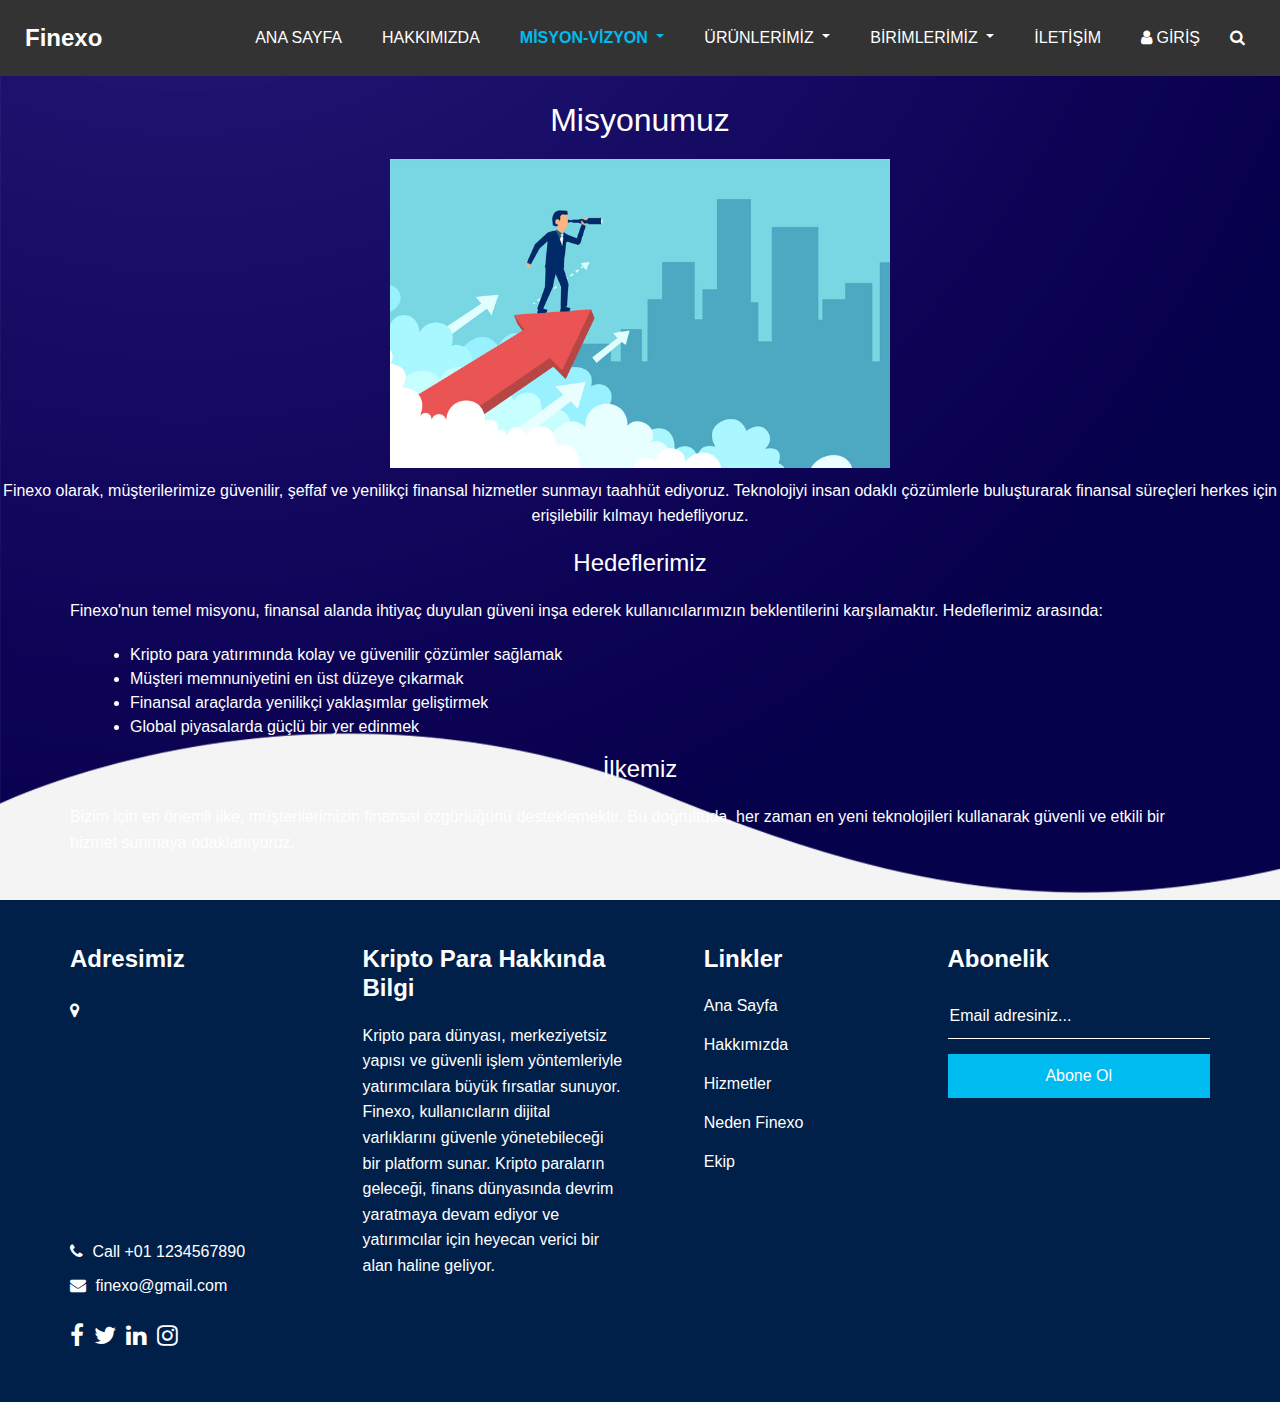
==== mission.html @ 2cceb0ca "Finexo" ====
<!DOCTYPE html>
<html lang="tr">

<head>
  <meta charset="UTF-8">
  <meta name="viewport" content="width=device-width, initial-scale=1.0">
  <title>Misyon - Finexo</title>
  <!-- bootstrap core css -->
  <link rel="stylesheet" type="text/css" href="css/bootstrap.css" />

  <!-- fonts style -->
  <link href="https://fonts.googleapis.com/css2?family=Roboto:wght@400;500;700;900&display=swap" rel="stylesheet">

  <!--owl slider stylesheet -->
  <link rel="stylesheet" type="text/css"
    href="https://cdnjs.cloudflare.com/ajax/libs/OwlCarousel2/2.3.4/assets/owl.carousel.min.css" />

  <!-- font awesome style -->
  <link href="css/font-awesome.min.css" rel="stylesheet" />

  <!-- Custom styles for this template -->
  <link href="css/style.css" rel="stylesheet" />
  <!-- responsive style -->
  <link href="css/responsive.css" rel="stylesheet" />

  <style>
    .mission-container {
      display: flex;
      /* Esnek kutu düzeni */
      justify-content: center;
      /* Yatayda ortala */
      align-items: center;
      /* Dikeyde ortala */
    }

    .mission {
      max-width: 100%;
      /* Görüntüyü taşmadan sığdır */
      height: auto;
      /* Oran koruma */
    }
  </style>
</head>

<body>
  <div class="hero_area">

    <div class="hero_bg_box">
      <div class="bg_img_box">
        <img src="images/hero-bg.png" alt="">
      </div>
    </div>

    <header class="header_section">
      <div class="container-fluid">


        <nav class="navbar navbar-expand-lg custom_nav-container ">
          <a class="navbar-brand" href="index.html">
            <span>
              Finexo
            </span>
          </a>

          <button class="navbar-toggler" type="button" data-toggle="collapse" data-target="#navbarSupportedContent"
            aria-controls="navbarSupportedContent" aria-expanded="false" aria-label="Toggle navigation">
            <span class=""> </span>
          </button>

          <div class="collapse navbar-collapse" id="navbarSupportedContent">
            <ul class="navbar-nav">
              <li class="nav-item">
                <a class="nav-link" href="index.html">Ana Sayfa <span class="sr-only">(current)</span></a>
              </li>
              <li class="nav-item">
                <a class="nav-link" href="about.html">Hakkımızda</a>
              </li>
              <li class="nav-item dropdown active">
                <a class="nav-link dropdown-toggle" href="#" id="navbarDropdownMisyonVizyon" role="button"
                  data-toggle="dropdown" aria-haspopup="true" aria-expanded="false">
                  Misyon-Vizyon
                </a>
                <div class="dropdown-menu" aria-labelledby="navbarDropdownMisyonVizyon">
                  <a class="dropdown-item" href="mission.html">Misyon</a>
                  <a class="dropdown-item" href="vision.html">Vizyon</a>
                </div>
              </li>
              <li class="nav-item dropdown">
                <a class="nav-link dropdown-toggle" href="#" id="navbarDropdownUrunler" role="button"
                  data-toggle="dropdown" aria-haspopup="true" aria-expanded="false">
                  Ürünlerimiz
                </a>
                <div class="dropdown-menu" aria-labelledby="navbarDropdownUrunler">
                  <a class="dropdown-item" href="product1.html">Kripto Para Yatırım Aracı</a>
                  <a class="dropdown-item" href="product2.html">Blockchain Teknolojisi Çözümleri</a>
                  <a class="dropdown-item" href="product3.html">Kripto Para Madenciliği Ekipmanları</a>
                </div>
              </li>
              <li class="nav-item dropdown">
                <a class="nav-link dropdown-toggle" href="#" id="navbarDropdownBirimler" role="button"
                  data-toggle="dropdown" aria-haspopup="true" aria-expanded="false">
                  Birimlerimiz
                </a>
                <div class="dropdown-menu" aria-labelledby="navbarDropdownBirimler">
                  <a class="dropdown-item" href="unit1.html">İnsan Kaynakları</a>
                  <a class="dropdown-item" href="unit2.html">Finans ve Muhasebe</a>
                  <a class="dropdown-item" href="unit3.html">Pazarlama ve Satış</a>
                </div>
              </li>
              <li class="nav-item">
                <a class="nav-link" href="contact.html">İletişim</a>
              </li>
              <li class="nav-item">
                <a class="nav-link" href="#"> <i class="fa fa-user" aria-hidden="true"></i> Giriş</a>
              </li>
              <form class="form-inline">
                <button class="btn my-2 my-sm-0 nav_search-btn" type="submit">
                  <i class="fa fa-search" aria-hidden="true"></i>
                </button>
              </form>
            </ul>
          </div>
        </nav>

      </div>
    </header>

    <main class="mission-page">
      <section class="hero-section">
        <div class="hero-content">
          <h1 style="text-align: center; color: white; margin-top: 25px;">Misyonumuz</h1>
          <div class="mission-container">
            <img src="/images/misyon.jpg" class="mission" width="500" />
          </div>
          <p style="color: white; text-align: center; margin-top: 10px;">Finexo olarak, müşterilerimize güvenilir,
            şeffaf ve yenilikçi
            finansal hizmetler
            sunmayı taahhüt ediyoruz.
            Teknolojiyi insan odaklı çözümlerle buluşturarak finansal süreçleri herkes için erişilebilir kılmayı
            hedefliyoruz.</p>
        </div>
      </section>

      <section class="details-section">
        <div class="container">
          <h2 style="color: white;">Hedeflerimiz</h2>
          <p style="color: white;">Finexo'nun temel misyonu, finansal alanda ihtiyaç duyulan güveni inşa ederek
            kullanıcılarımızın
            beklentilerini karşılamaktır. Hedeflerimiz arasında:</p>
          <ul>
            <li style="color: white;">Kripto para yatırımında kolay ve güvenilir çözümler sağlamak</li>
            <li style="color: white;">Müşteri memnuniyetini en üst düzeye çıkarmak</li>
            <li style="color: white;">Finansal araçlarda yenilikçi yaklaşımlar geliştirmek</li>
            <li style="color: white;">Global piyasalarda güçlü bir yer edinmek</li>
          </ul>

          <h2 style="color: white">İlkemiz</h2>
          <p style="color: white">Bizim için en önemli ilke, müşterilerimizin finansal özgürlüğünü desteklemektir. Bu
            doğrultuda, her zaman
            en
            yeni teknolojileri kullanarak güvenli ve etkili bir hizmet sunmaya odaklanıyoruz.</p>
        </div>
      </section>
    </main>
  </div>

  <!-- info section -->

  <section class="info_section layout_padding2">
    <div class="container">
      <div class="row">
        <div class="col-md-6 col-lg-3 info_col">
          <div class="info_contact">
            <h4>
              Adresimiz
            </h4>
            <div class="contact_link_box">
              <a href="">
                <i class="fa fa-map-marker" aria-hidden="true"></i>
                <span>
                  <iframe
                    src="https://www.google.com/maps/embed?pb=!1m18!1m12!1m3!1d3019.292558606426!2d29.9201908!3d40.82153720000001!2m3!1f0!2f0!3f0!3m2!1i1024!2i768!4f13.1!3m3!1m2!1s0x14cb4ef33844cccb%3A0x783e419b5d0539ef!2sKocaeli%20%C3%9Cniversitesi%20Teknoloji%20Fak%C3%BCltesi!5e0!3m2!1str!2str!4v1733572076713!5m2!1str!2str"
                    width="250" height="200" style="border:0;" allowfullscreen="" loading="lazy"
                    referrerpolicy="no-referrer-when-downgrade"></iframe>
                </span>
              </a>
              <a href="">
                <i class="fa fa-phone" aria-hidden="true"></i>
                <span>
                  Call +01 1234567890
                </span>
              </a>
              <a href="">
                <i class="fa fa-envelope" aria-hidden="true"></i>
                <span>
                  finexo@gmail.com
                </span>
              </a>
            </div>
          </div>
          <div class="info_social">
            <a href="">
              <i class="fa fa-facebook" aria-hidden="true"></i>
            </a>
            <a href="">
              <i class="fa fa-twitter" aria-hidden="true"></i>
            </a>
            <a href="">
              <i class="fa fa-linkedin" aria-hidden="true"></i>
            </a>
            <a href="">
              <i class="fa fa-instagram" aria-hidden="true"></i>
            </a>
          </div>
        </div>
        <div class="col-md-6 col-lg-3 info_col">
          <div class="info_detail">
            <h4>
              Kripto Para Hakkında Bilgi
            </h4>
            <p style="color: white">
              Kripto para dünyası, merkeziyetsiz yapısı ve güvenli işlem yöntemleriyle yatırımcılara büyük fırsatlar
              sunuyor. Finexo, kullanıcıların dijital varlıklarını güvenle yönetebileceği bir platform sunar. Kripto
              paraların geleceği, finans dünyasında devrim yaratmaya devam ediyor ve yatırımcılar için heyecan verici
              bir alan haline geliyor.
            </p>

          </div>
        </div>
        <div class="col-md-6 col-lg-2 mx-auto info_col">
          <div class="info_link_box">
            <h4>
              Linkler
            </h4>
            <div class="info_links">
              <a class="active" href="index.html">
                Ana Sayfa
              </a>
              <a class="" href="about.html">
                Hakkımızda
              </a>
              <a class="" href="service.html">
                Hizmetler
              </a>
              <a class="" href="why.html">
                Neden Finexo
              </a>
              <a class="" href="team.html">
                Ekip
              </a>
            </div>
          </div>
        </div>
        <div class="col-md-6 col-lg-3 info_col ">
          <h4>
            Abonelik
          </h4>
          <form action="#">
            <input type="text" placeholder="Email adresiniz..." />
            <button type="submit">
              Abone Ol
            </button>
          </form>
        </div>
      </div>
    </div>
  </section>

  <!-- jQuery (Bootstrap için gerekli) -->
  <script src="https://code.jquery.com/jquery-3.3.1.slim.min.js"></script>

  <!-- Popper.js (Bootstrap için gerekli) -->
  <script src="https://cdnjs.cloudflare.com/ajax/libs/popper.js/1.14.7/umd/popper.min.js"></script>

  <!-- Bootstrap JS -->
  <script src="https://stackpath.bootstrapcdn.com/bootstrap/4.3.1/js/bootstrap.min.js"></script>
</body>

</html>
---- css/style.css ----
@import url("https://fonts.googleapis.com/css2?family=Lato:wght@400;700&family=Open+Sans:wght@300;400;600;700&display=swap");
body {
  font-family: "Open Sans", sans-serif;
  color: #0c0c0c;
  background-color: #ffffff;
  overflow-x: hidden;
}

.layout_padding {
  padding: 90px 0;
}

.layout_padding2 {
  padding: 75px 0;
}

.layout_padding2-top {
  padding-top: 75px;
}

.layout_padding2-bottom {
  padding-bottom: 75px;
}

.layout_padding-top {
  padding-top: 90px;
}

.layout_padding-bottom {
  padding-bottom: 90px;
}

.heading_container {
  display: -webkit-box;
  display: -ms-flexbox;
  display: flex;
  -webkit-box-orient: vertical;
  -webkit-box-direction: normal;
      -ms-flex-direction: column;
          flex-direction: column;
  -webkit-box-align: start;
      -ms-flex-align: start;
          align-items: flex-start;
}

.heading_container h2 {
  position: relative;
  font-weight: bold;
  margin-bottom: 0;
}

.heading_container h2 span {
  color: #00bbf0;
}

.heading_container p {
  margin-top: 10px;
  margin-bottom: 0;
}

.heading_container.heading_center {
  -webkit-box-align: center;
      -ms-flex-align: center;
          align-items: center;
  text-align: center;
}

a,
a:hover,
a:focus {
  text-decoration: none;
}

a:hover,
a:focus {
  color: initial;
}

.btn,
.btn:focus {
  outline: none !important;
  -webkit-box-shadow: none;
          box-shadow: none;
}

/*header section*/
.hero_area {
  position: relative;
  min-height: 100vh;
  display: -webkit-box;
  display: -ms-flexbox;
  display: flex;
  -webkit-box-orient: vertical;
  -webkit-box-direction: normal;
      -ms-flex-direction: column;
          flex-direction: column;
}

.hero_area .hero_bg_box {
  position: absolute;
  top: 0;
  left: 0;
  width: 100%;
  height: 100%;
  display: -webkit-box;
  display: -ms-flexbox;
  display: flex;
  -webkit-box-pack: center;
      -ms-flex-pack: center;
          justify-content: center;
  -webkit-box-align: end;
      -ms-flex-align: end;
          align-items: flex-end;
  overflow: hidden;
  z-index: -1;
}

.hero_area .hero_bg_box .bg_img_box {
  min-width: 100%;
  min-height: 100%;
}

.hero_area .hero_bg_box img {
  min-width: 100%;
  min-height: 100%;
}

.sub_page .hero_area {
  min-height: auto;
  background: linear-gradient(130deg, #231a6f, #0f054c);
}

.sub_page .hero_area .hero_bg_box {
  display: none;
}

.header_section {
  padding: 15px 0;
}

.header_section .container-fluid {
  padding-right: 25px;
  padding-left: 25px;
}

.navbar-brand span {
  font-weight: bold;
  font-size: 24px;
  color: #ffffff;
}

.custom_nav-container {
  padding: 0;
}

.custom_nav-container .navbar-nav {
  margin-left: auto;
}

.custom_nav-container .navbar-nav .nav-item .nav-link {
  padding: 5px 20px;
  color: #ffffff;
  text-align: center;
  text-transform: uppercase;
  border-radius: 5px;
  -webkit-transition: all 0.3s;
  transition: all 0.3s;
}

.custom_nav-container .navbar-nav .nav-item:hover .nav-link, .custom_nav-container .navbar-nav .nav-item.active .nav-link {
  color: #00bbf0;
}

.custom_nav-container .navbar-nav .nav-item.active .nav-link {
  font-weight: 600;
}

.custom_nav-container .nav_search-btn {
  width: 35px;
  height: 35px;
  padding: 0;
  border: none;
  color: #ffffff;
}

.custom_nav-container .nav_search-btn:hover {
  color: #00bbf0;
}

.custom_nav-container .navbar-toggler {
  outline: none;
}

.custom_nav-container .navbar-toggler {
  padding: 0;
  width: 37px;
  height: 42px;
  -webkit-transition: all 0.3s;
  transition: all 0.3s;
}

.custom_nav-container .navbar-toggler span {
  display: block;
  width: 35px;
  height: 4px;
  background-color: #ffffff;
  margin: 7px 0;
  -webkit-transition: all 0.3s;
  transition: all 0.3s;
  position: relative;
  border-radius: 5px;
  transition: all 0.3s;
}

.custom_nav-container .navbar-toggler span::before, .custom_nav-container .navbar-toggler span::after {
  content: "";
  position: absolute;
  left: 0;
  height: 100%;
  width: 100%;
  background-color: #ffffff;
  top: -10px;
  border-radius: 5px;
  -webkit-transition: all 0.3s;
  transition: all 0.3s;
}

.custom_nav-container .navbar-toggler span::after {
  top: 10px;
}

.custom_nav-container .navbar-toggler[aria-expanded="true"] {
  -webkit-transform: rotate(360deg);
          transform: rotate(360deg);
}

.custom_nav-container .navbar-toggler[aria-expanded="true"] span {
  -webkit-transform: rotate(45deg);
          transform: rotate(45deg);
}

.custom_nav-container .navbar-toggler[aria-expanded="true"] span::before, .custom_nav-container .navbar-toggler[aria-expanded="true"] span::after {
  -webkit-transform: rotate(90deg);
          transform: rotate(90deg);
  top: 0;
}

/*end header section*/
/* slider section */
.slider_section {
  -webkit-box-flex: 1;
      -ms-flex: 1;
          flex: 1;
  display: -webkit-box;
  display: -ms-flexbox;
  display: flex;
  -webkit-box-align: center;
      -ms-flex-align: center;
          align-items: center;
  position: relative;
  padding: 45px 0 145px 0;
}

.slider_section .row {
  -webkit-box-align: center;
      -ms-flex-align: center;
          align-items: center;
}

.slider_section #customCarousel1 {
  width: 100%;
  position: unset;
}

.slider_section .detail-box {
  color: #00204a;
}

.slider_section .detail-box h1 {
  font-size: 3rem;
  font-weight: bold;
  text-transform: uppercase;
  margin-bottom: 15px;
  color: #ffffff;
}

.slider_section .detail-box p {
  color: #fefefe;
  font-size: 14px;
}

.slider_section .detail-box .btn-box {
  display: -webkit-box;
  display: -ms-flexbox;
  display: flex;
  margin: 0 -5px;
  margin-top: 25px;
}

.slider_section .detail-box .btn-box a {
  margin: 5px;
  text-align: center;
  width: 165px;
}

.slider_section .detail-box .btn-box .btn1 {
  display: inline-block;
  padding: 10px 15px;
  background-color: #00bbf0;
  color: #ffffff;
  border-radius: 0;
  -webkit-transition: all 0.3s;
  transition: all 0.3s;
  border: none;
}

.slider_section .detail-box .btn-box .btn1:hover {
  background-color: #007fa4;
}

.slider_section .detail-box .btn-box .btn2 {
  display: inline-block;
  padding: 10px 15px;
  background-color: #000000;
  color: #ffffff;
  border-radius: 0;
  -webkit-transition: all 0.3s;
  transition: all 0.3s;
  border: none;
}

.slider_section .detail-box .btn-box .btn2:hover {
  background-color: black;
}

.slider_section .img-box {
  margin: 45px 0;
}

.slider_section .img-box img {
  width: 100%;
  -webkit-animation: upDown 5s infinite;
          animation: upDown 5s infinite;
}

@-webkit-keyframes upDown {
  0% {
    -webkit-transform: translateY(-45px);
            transform: translateY(-45px);
  }
  50% {
    -webkit-transform: translateY(45px);
            transform: translateY(45px);
  }
  100% {
    -webkit-transform: translateY(-45px);
            transform: translateY(-45px);
  }
}

@keyframes upDown {
  0% {
    -webkit-transform: translateY(-45px);
            transform: translateY(-45px);
  }
  50% {
    -webkit-transform: translateY(45px);
            transform: translateY(45px);
  }
  100% {
    -webkit-transform: translateY(-45px);
            transform: translateY(-45px);
  }
}

.slider_section .carousel-indicators {
  position: unset;
  margin: 0;
  -webkit-box-pack: center;
      -ms-flex-pack: center;
          justify-content: center;
  -webkit-box-align: center;
      -ms-flex-align: center;
          align-items: center;
}

.slider_section .carousel-indicators li {
  background-color: #ffffff;
  width: 12px;
  height: 12px;
  border-radius: 100%;
  opacity: 1;
}

.slider_section .carousel-indicators li.active {
  width: 20px;
  height: 20px;
  background-color: #00bbf0;
}

.service_section {
  position: relative;
}

.service_section .box {
  display: -webkit-box;
  display: -ms-flexbox;
  display: flex;
  -webkit-box-orient: vertical;
  -webkit-box-direction: normal;
      -ms-flex-direction: column;
          flex-direction: column;
  -webkit-box-align: center;
      -ms-flex-align: center;
          align-items: center;
  text-align: center;
  margin-top: 45px;
  background-color: #f8f8f9;
  padding: 20px;
  border-radius: 5px;
}

.service_section .box .img-box {
  display: -webkit-box;
  display: -ms-flexbox;
  display: flex;
  -webkit-box-pack: center;
      -ms-flex-pack: center;
          justify-content: center;
  -webkit-box-align: start;
      -ms-flex-align: start;
          align-items: flex-start;
  width: 125px;
  min-width: 75px;
  height: 75px;
  margin-bottom: 15px;
}

.service_section .box .img-box img {
  max-width: 100%;
  max-height: 100%;
  -webkit-transition: all 0.3s;
  transition: all 0.3s;
}

.service_section .box .detail-box h5 {
  font-weight: bold;
  text-transform: uppercase;
}

.service_section .box .detail-box a {
  color: #00204a;
  font-weight: 600;
}

.service_section .box .detail-box a:hover {
  color: #00bbf0;
}

.service_section .btn-box {
  display: -webkit-box;
  display: -ms-flexbox;
  display: flex;
  -webkit-box-pack: center;
      -ms-flex-pack: center;
          justify-content: center;
  margin-top: 45px;
}

.service_section .btn-box a {
  display: inline-block;
  padding: 10px 45px;
  background-color: #00bbf0;
  color: #ffffff;
  border-radius: 0;
  -webkit-transition: all 0.3s;
  transition: all 0.3s;
  border: none;
}

.service_section .btn-box a:hover {
  background-color: #007fa4;
}

.about_section {
  background-color: #00204a;
  color: #ffffff;
}

.about_section .heading_container {
  margin-bottom: 45px;
}

.about_section .row {
  -webkit-box-align: center;
      -ms-flex-align: center;
          align-items: center;
}

.about_section .img-box img {
  max-width: 100%;
}

.about_section .detail-box h3 {
  font-weight: bold;
}

.about_section .detail-box p {
  margin-top: 15px;
}

.about_section .detail-box a {
  display: inline-block;
  padding: 10px 45px;
  background-color: #00bbf0;
  color: #ffffff;
  border-radius: 0px;
  -webkit-transition: all 0.3s;
  transition: all 0.3s;
  border: none;
  margin-top: 15px;
}

.about_section .detail-box a:hover {
  background-color: #007fa4;
}

.why_section .box {
  margin-top: 45px;
  display: -webkit-box;
  display: -ms-flexbox;
  display: flex;
  -webkit-box-orient: vertical;
  -webkit-box-direction: normal;
      -ms-flex-direction: column;
          flex-direction: column;
  -webkit-box-align: center;
      -ms-flex-align: center;
          align-items: center;
  text-align: center;
}

.why_section .box .img-box {
  margin-bottom: 20px;
  width: 120px;
  height: 120px;
  min-width: 120px;
  min-height: 120px;
  border-radius: 100%;
  border: 5px solid #00204a;
  display: -webkit-box;
  display: -ms-flexbox;
  display: flex;
  -webkit-box-pack: center;
      -ms-flex-pack: center;
          justify-content: center;
  -webkit-box-align: center;
      -ms-flex-align: center;
          align-items: center;
}

.why_section .box .img-box img {
  width: 55px;
  height: auto;
  fill: #00204a;
}

.why_section .box h5 {
  font-weight: bold;
  margin-bottom: 10px;
}

.why_section .box p {
  margin-bottom: 0;
}

.why_section .btn-box {
  display: -webkit-box;
  display: -ms-flexbox;
  display: flex;
  -webkit-box-pack: center;
      -ms-flex-pack: center;
          justify-content: center;
  margin-top: 45px;
}

.why_section .btn-box a {
  display: inline-block;
  padding: 10px 45px;
  background-color: #00bbf0;
  color: #ffffff;
  border-radius: 0;
  -webkit-transition: all 0.3s;
  transition: all 0.3s;
  border: none;
}

.why_section .btn-box a:hover {
  background-color: #007fa4;
}

/*team section */
.team_section {
  text-align: center;
  background-color: #00204a;
  color: #ffffff;
}

.team_section .heading_container {
  -webkit-box-pack: center;
      -ms-flex-pack: center;
          justify-content: center;
}

.team_section .team_container {
  padding: 0 15px;
}

.team_section .team_container .box {
  padding: 35px 0 0 0;
  border-radius: 5px;
  overflow: hidden;
  -webkit-transition: all .1s;
  transition: all .1s;
  margin-top: 45px;
  background: -webkit-gradient(linear, left top, left bottom, from(#002759), to(#002b64));
  background: linear-gradient(to bottom, #002759, #002b64);
}

.team_section .team_container .box .img-box {
  display: -webkit-box;
  display: -ms-flexbox;
  display: flex;
  -webkit-box-pack: center;
      -ms-flex-pack: center;
          justify-content: center;
  -webkit-box-align: center;
      -ms-flex-align: center;
          align-items: center;
}

.team_section .team_container .box .img-box img {
  width: 120px;
  border-radius: 100%;
  border: 5px solid #ffffff;
}

.team_section .team_container .box .detail-box {
  margin: 25px 0;
}

.team_section .team_container .box .detail-box h5 {
  color: #00bbf0;
  font-weight: 600;
  position: relative;
}

.team_section .team_container .box .social_box {
  padding: 10px 45px 20px 45px;
  display: -webkit-box;
  display: -ms-flexbox;
  display: flex;
  -webkit-box-pack: justify;
      -ms-flex-pack: justify;
          justify-content: space-between;
}

.team_section .team_container .box .social_box a {
  color: #ffffff;
  font-size: 22px;
}

.team_section .team_container .box .social_box a:hover {
  color: #00bbf0;
}

/*team section end*/
/* client section start */
.client_section .heading_container {
  margin-bottom: 30px;
}

.client_section .box {
  display: -webkit-box;
  display: -ms-flexbox;
  display: flex;
  -webkit-box-orient: vertical;
  -webkit-box-direction: normal;
      -ms-flex-direction: column;
          flex-direction: column;
  margin: 15px;
}

.client_section .box .img-box {
  position: relative;
  display: -webkit-box;
  display: -ms-flexbox;
  display: flex;
  -webkit-box-pack: center;
      -ms-flex-pack: center;
          justify-content: center;
  -webkit-box-align: center;
      -ms-flex-align: center;
          align-items: center;
  width: 100px;
  margin-bottom: -50px;
  margin-left: 25px;
  position: relative;
}

.client_section .box .img-box img {
  border-radius: 100%;
}

.client_section .box .client_id {
  display: -webkit-box;
  display: -ms-flexbox;
  display: flex;
  -webkit-box-pack: justify;
      -ms-flex-pack: justify;
          justify-content: space-between;
}

.client_section .box .client_id .client_info h6 {
  font-weight: 600;
  margin-bottom: 5px;
}

.client_section .box .client_id .client_info p {
  margin-bottom: 0;
  font-size: 15px;
  font-size: 14px;
  margin-bottom: 10px;
}

.client_section .box .detail-box {
  background-color: #ffffff;
  -webkit-box-shadow: 0 0 15px 0 rgba(0, 0, 0, 0.15);
          box-shadow: 0 0 15px 0 rgba(0, 0, 0, 0.15);
  padding: 75px 25px 25px 25px;
}

.client_section .box .detail-box i {
  color: #00204a;
  margin-bottom: 10px;
}

.client_section .owl-carousel .owl-nav {
  display: -webkit-box;
  display: -ms-flexbox;
  display: flex;
  -webkit-box-pack: center;
      -ms-flex-pack: center;
          justify-content: center;
  margin-top: 45px;
}

.client_section .owl-carousel .owl-nav .owl-prev,
.client_section .owl-carousel .owl-nav .owl-next {
  width: 55px;
  height: 55px;
  background-color: #ffffff;
  color: #000000;
  outline: none;
  bottom: 0px;
  font-size: 24px;
  -webkit-box-shadow: 0 0 5px 0 rgba(0, 0, 0, 0.25);
          box-shadow: 0 0 5px 0 rgba(0, 0, 0, 0.25);
}

.client_section .owl-carousel .owl-nav .owl-prev:hover,
.client_section .owl-carousel .owl-nav .owl-next:hover {
  color: #00204a;
}

/* client section end */
.info_section {
  background-color: #00204a;
  color: #ffffff;
  padding: 45px 0 15px 0;
}

.info_section h4 {
  font-weight: 600;
  margin-bottom: 20px;
}

.info_section .info_col {
  margin-bottom: 30px;
}

.info_section .info_contact .contact_link_box {
  display: -webkit-box;
  display: -ms-flexbox;
  display: flex;
  -webkit-box-orient: vertical;
  -webkit-box-direction: normal;
      -ms-flex-direction: column;
          flex-direction: column;
}

.info_section .info_contact .contact_link_box a {
  margin: 5px 0;
  color: #ffffff;
}

.info_section .info_contact .contact_link_box a i {
  margin-right: 5px;
}

.info_section .info_contact .contact_link_box a:hover {
  color: #00bbf0;
}

.info_section .info_social {
  display: -webkit-box;
  display: -ms-flexbox;
  display: flex;
  margin-top: 20px;
  margin-bottom: 10px;
}

.info_section .info_social a {
  display: -webkit-box;
  display: -ms-flexbox;
  display: flex;
  -webkit-box-pack: center;
      -ms-flex-pack: center;
          justify-content: center;
  -webkit-box-align: center;
      -ms-flex-align: center;
          align-items: center;
  color: #ffffff;
  border-radius: 100%;
  margin-right: 10px;
  font-size: 24px;
}

.info_section .info_social a:hover {
  color: #00bbf0;
}

.info_section .info_links {
  display: -webkit-box;
  display: -ms-flexbox;
  display: flex;
  -webkit-box-orient: vertical;
  -webkit-box-direction: normal;
      -ms-flex-direction: column;
          flex-direction: column;
  -ms-flex-wrap: wrap;
      flex-wrap: wrap;
}

.info_section .info_links a {
  display: -webkit-box;
  display: -ms-flexbox;
  display: flex;
  -webkit-box-align: center;
      -ms-flex-align: center;
          align-items: center;
  margin-bottom: 15px;
  color: #ffffff;
}

.info_section .info_links a:hover {
  color: #00bbf0;
}

.info_section form input {
  border: none;
  border-bottom: 1px solid #ffffff;
  background-color: transparent;
  width: 100%;
  height: 45px;
  color: #ffffff;
  outline: none;
}

.info_section form input::-webkit-input-placeholder {
  color: #ffffff;
}

.info_section form input:-ms-input-placeholder {
  color: #ffffff;
}

.info_section form input::-ms-input-placeholder {
  color: #ffffff;
}

.info_section form input::placeholder {
  color: #ffffff;
}

.info_section form button {
  width: 100%;
  text-align: center;
  display: inline-block;
  padding: 10px 55px;
  background-color: #00bbf0;
  color: #ffffff;
  border-radius: 0;
  -webkit-transition: all 0.3s;
  transition: all 0.3s;
  border: none;
  margin-top: 15px;
}

.info_section form button:hover {
  background-color: #007fa4;
}

/* footer section*/
.footer_section {
  position: relative;
  background-color: #ffffff;
  text-align: center;
}

.footer_section p {
  color: #00204a;
  padding: 25px 0;
  margin: 0;
}

.footer_section p a {
  color: inherit;
}
/*# sourceMappingURL=style.css.map */

.popup {
  display: none;
  position: fixed;
  top: 0;
  left: 0;
  width: 100%;
  height: 100%;
  background-color: rgba(0, 0, 0, 0.5);
}
.popup-content {
  position: absolute;
  top: 50%;
  left: 50%;
  transform: translate(-50%, -50%);
  background-color: white;
  padding: 20px;
  border-radius: 5px;
  width: 60%;
}
.close-btn {
  position: absolute;
  top: 10px;
  right: 10px;
  font-size: 20px;
  cursor: pointer;
}

.view-all-btn {
  display: inline-block;
  margin-top: 20px;
  padding: 10px 20px;
  background-color: #008cba;
  color: white;
  text-decoration: none;
  border-radius: 5px;
}
.view-all-btn:hover {
  background-color: #007b8c;
}

/* Genel stil ayarları */
body {
  font-family: 'Arial', sans-serif;
  background-color: #f8f9fa;
  margin: 0;
  padding: 0;
}

/* Duyurular kutusu */
.announcements, .all-announcements {
  width: 90%;
  max-width: 1200px;
  margin: 30px auto;
  padding: 20px;
  background-color: #fff;
  border-radius: 10px;
  box-shadow: 0 2px 10px rgba(0, 0, 0, 0.1);
}

/* Başlık stili */
h2 {
  font-size: 2em;
  margin-bottom: 20px;
  color: #333;
  text-align: center;
}

h3 {
  font-size: 1.6em;
  color: #007bff;
  margin-bottom: 10px;
}

/* Duyuru içeriği */
p {
  font-size: 1em;
  color: #666;
  line-height: 1.6;
  margin-bottom: 20px;
}

/* Duyuru öğesi düzeni */
.announcement-item {
  border-bottom: 1px solid #ddd;
  padding-bottom: 20px;
  margin-bottom: 20px;
}

.announcement-item:last-child {
  border-bottom: none;
}

/* Okuma butonu */
.read-more-btn {
  display: inline-block;
  margin-top: 10px;
  padding: 10px 20px;
  background-color: #007bff;
  color: #fff;
  text-decoration: none;
  border-radius: 5px;
  font-weight: bold;
  transition: background-color 0.3s ease;
}

.read-more-btn:hover {
  background-color: #0056b3;
}

/* Daha fazla butonu */
.view-all-btn {
  display: inline-block;
  margin-top: 30px;
  padding: 12px 25px;
  background-color: #28a745;
  color: #fff;
  text-decoration: none;
  font-size: 1.1em;
  font-weight: bold;
  border-radius: 5px;
  transition: background-color 0.3s ease;
}

.view-all-btn:hover {
  background-color: #218838;
}

/* Duyurular sayfası için stil */
.all-announcements .announcement-item {
  padding: 15px 0;
}

.all-announcements .announcement-item:last-child {
  border-bottom: none;
}

/* Modal Stil */
.modal {
  display: none; /* Başlangıçta gizli */
  position: fixed;
  z-index: 1;
  left: 0;
  top: 0;
  width: 100%;
  height: 100%;
  background-color: rgba(0,0,0,0.5);
  padding-top: 60px;
}

.modal-content {
  background-color: #fff;
  margin: 5% auto;
  padding: 20px;
  border: 1px solid #888;
  width: 80%;
  max-width: 600px;
  box-shadow: 0 4px 8px rgba(0,0,0,0.3);
}

.close-btn {
  color: #aaa;
  float: right;
  font-size: 28px;
  font-weight: bold;
}

.close-btn:hover,
.close-btn:focus {
  color: black;
  text-decoration: none;
  cursor: pointer;
}

/* Duyuru Listesi */
.announcement-item {
  margin-bottom: 20px;
}

.open-modal-btn {
  color: #007BFF;
  text-decoration: none;
  font-weight: bold;
}

.open-modal-btn:hover {
  text-decoration: underline;
}

body {
  font-family: Arial, sans-serif;
  background-color: #f4f4f9;
  margin: 0;
  padding: 0;
}

.announcement-detail-container {
  width: 80%;
  margin: 0 auto;
  background-color: white;
  box-shadow: 0 0 15px rgba(0, 0, 0, 0.1);
  padding: 20px;
  border-radius: 8px;
}

.announcement-header {
  text-align: center;
  margin-bottom: 20px;
}

.announcement-header h1 {
  font-size: 2rem;
  color: #333;
}

.announcement-content {
  font-size: 1rem;
  color: #444;
}

.announcement-content p {
  line-height: 1.6;
}

.announcement-attachments {
  margin-top: 20px;
}

.announcement-attachments ul {
  list-style-type: none;
  padding: 0;
}

.announcement-attachments li {
  margin: 5px 0;
}

.announcement-footer {
  text-align: center;
  margin-top: 30px;
}

.back-to-list {
  background-color: #007bff;
  color: white;
  padding: 10px 20px;
  text-decoration: none;
  border-radius: 5px;
}

.back-to-list:hover {
  background-color: #0056b3;
}

body {
  font-family: Arial, sans-serif;
  background-color: #f4f4f9;
  margin: 0;
  padding: 0;
}

.announcement-list {
  width: 80%;
  margin: 20px auto;
}

.announcement-item {
  background-color: #fff;
  padding: 20px;
  margin: 10px 0;
  border-radius: 8px;
  box-shadow: 0 0 10px rgba(0, 0, 0, 0.1);
}

.announcement-item h3 a {
  color: #007bff;
  text-decoration: none;
  font-size: 18px;
}

.announcement-item p {
  font-size: 14px;
  color: #555;
}

.view-all-btn {
  display: inline-block;
  margin-top: 20px;
  background-color: #007bff;
  color: white;
  padding: 10px 20px;
  text-decoration: none;
  border-radius: 5px;
}

.view-all-btn:hover {
  background-color: #0056b3;
}

.announcement-detail {
  width: 80%;
  margin: 20px auto;
  padding: 20px;
  background-color: #fff;
  border-radius: 8px;
  box-shadow: 0 0 10px rgba(0, 0, 0, 0.1);
}

.announcement-detail h3 {
  margin-bottom: 15px;
}

.announcement-detail a {
  display: inline-block;
  margin-top: 10px;
  color: #007bff;
  text-decoration: none;
}

body {
  font-family: Arial, sans-serif;
  background-color: #f4f4f9;
  margin: 0;
  padding: 0;
}

.announcement-form, .announcement-list {
  width: 80%;
  margin: 20px auto;
}

.announcement-form h2, .announcement-list h2 {
  text-align: center;
}

#announcementForm {
  display: flex;
  flex-direction: column;
}

#announcementForm label {
  margin-top: 10px;
}

#announcementForm input, #announcementForm textarea {
  padding: 10px;
  margin: 5px 0;
  border: 1px solid #ccc;
  border-radius: 5px;
}

button {
  padding: 10px 15px;
  background-color: #007bff;
  color: white;
  border: none;
  border-radius: 5px;
  cursor: pointer;
}

button:hover {
  background-color: #0056b3;
}

.announcement-item {
  background-color: #fff;
  padding: 20px;
  margin: 10px 0;
  border-radius: 8px;
  box-shadow: 0 0 10px rgba(0, 0, 0, 0.1);
}

.announcement-item h3 a {
  color: #007bff;
  text-decoration: none;
  font-size: 18px;
}

.announcement-item p {
  font-size: 14px;
  color: #555;
}

.announcement-date {
  font-size: 12px;
  color: #888;
  display: block;
  margin-top: 10px;
}

/* Ürün Sayfası */
.product-detail {
  max-width: 1200px;
  margin: 50px auto;
  padding: 40px;
  background-color: white;
  box-shadow: 0 4px 12px rgba(0, 0, 0, 0.1);
  border-radius: 12px;
  text-align: center;
}

.product-detail h1 {
  font-size: 2.8rem;
  margin-bottom: 30px;
  color: #2c3e50;
  font-weight: 700;
  text-transform: uppercase;
}

.product-detail img {
  width: 100%;
  max-width: 800px;
  height: auto;
  display: block;
  margin: 20px auto;
  border-radius: 12px;
  box-shadow: 0 4px 12px rgba(0, 0, 0, 0.1);
}

.product-detail p {
  font-size: 1.2rem;
  line-height: 1.8;
  margin-top: 20px;
  color: #7f8c8d;
  max-width: 900px;
  margin-left: auto;
  margin-right: auto;
}

.product-detail h2 {
  font-size: 2rem;
  margin-top: 30px;
  color: #34495e;
  font-weight: 600;
}

.product-detail ul {
  list-style-type: none;
  padding: 0;
  text-align: left;
  margin-top: 20px;
}

.product-detail ul li {
  font-size: 1.2rem;
  margin-bottom: 15px;
  color: #7f8c8d;
}

.product-detail .view-all-btn {
  display: inline-block;
  padding: 12px 30px;
  background-color: #1abc9c;
  color: white;
  font-size: 18px;
  font-weight: 600;
  border-radius: 8px;
  margin-top: 40px;
  text-align: center;
  text-decoration: none;
  transition: background-color 0.3s ease;
}

.product-detail .view-all-btn:hover {
  background-color: #16a085;
}

.product-detail .price {
  font-size: 1.8rem;
  font-weight: 600;
  margin-top: 20px;
  color: #2c3e50;
  text-align: center;
  background-color: #ecf0f1;
  padding: 15px;
  border-radius: 8px;
  display: inline-block;
}

body {
  font-family: Arial, sans-serif;
  margin: 0;
  padding: 0;
  background-color: #f4f4f4;
}

header {
  background-color: #333;
  color: #fff;
  padding: 10px 0;
  text-align: center;
}

.unit-detail {
  background-color: #fff;
  margin: 20px;
  padding: 20px;
  border-radius: 8px;
  box-shadow: 0 4px 8px rgba(0, 0, 0, 0.1);
}

h1 {
  color: #333;
  font-size: 2rem;
  margin-bottom: 20px;
}

h2 {
  color: #444;
  font-size: 1.5rem;
}

ul {
  list-style-type: disc;
  margin-left: 20px;
}

ul li {
  font-size: 1rem;
  color: #666;
}

footer {
  background-color: #333;
  color: #fff;
  padding: 10px 0;
  text-align: center;
}
---- css/responsive.css ----
@media (max-width: 1300px) {}

@media (max-width: 1120px) {}

@media (max-width: 992px) {
  .hero_area {
    min-height: auto;
  }

  .hero_area {
    background: linear-gradient(130deg, #231a6f, #0f054c);
  }

  .hero_area .hero_bg_box {
    display: none;
  }

  .slider_section {
    padding: 45px 0 75px 0;
  }

  .custom_nav-container .navbar-nav {
    padding-top: 15px;
    align-items: center;
  }


  .custom_nav-container .navbar-nav .nav-item .nav-link {
    padding: 5px 25px;
    margin: 5px 0;
  }


}

@media (max-width: 768px) {
  .about_section .img-box {
    margin-bottom: 45px;
  }

}

@media (max-width: 576px) {
  .header_section .header_top .contact_nav a span {
    display: none;
  }


  .client_section .client_container {
    width: 100%;
  }

  .client_section .box {
    margin: 0;
  }

  .owl-nav {
    display: flex;
    justify-content: center;
    margin-top: 45px;
  }

  .client_section .owl-carousel .owl-nav .owl-prev,
  .client_section .owl-carousel .owl-nav .owl-next {
    position: unset;
    margin: 0 2.5px;
  }
}

@media (max-width: 480px) {
  .slider_section .detail-box h1 {
    font-size: 2rem;
  }

  .track_section form {
    flex-direction: column;
    align-items: flex-start;
  }

  .track_section form input {
    width: 100%;
  }

  .track_section form button {
    padding: 10px 60px;
    margin-top: 10px;
  }
}

@media (max-width: 420px) {
  .service_section .box {
    flex-direction: column;
  }

  .service_section .box .img-box {
    justify-content: flex-start;
    margin-bottom: 15px;
  }
}

@media (max-width: 376px) {}

@media (min-width: 1200px) {
  .container {
    max-width: 1170px;
  }
}
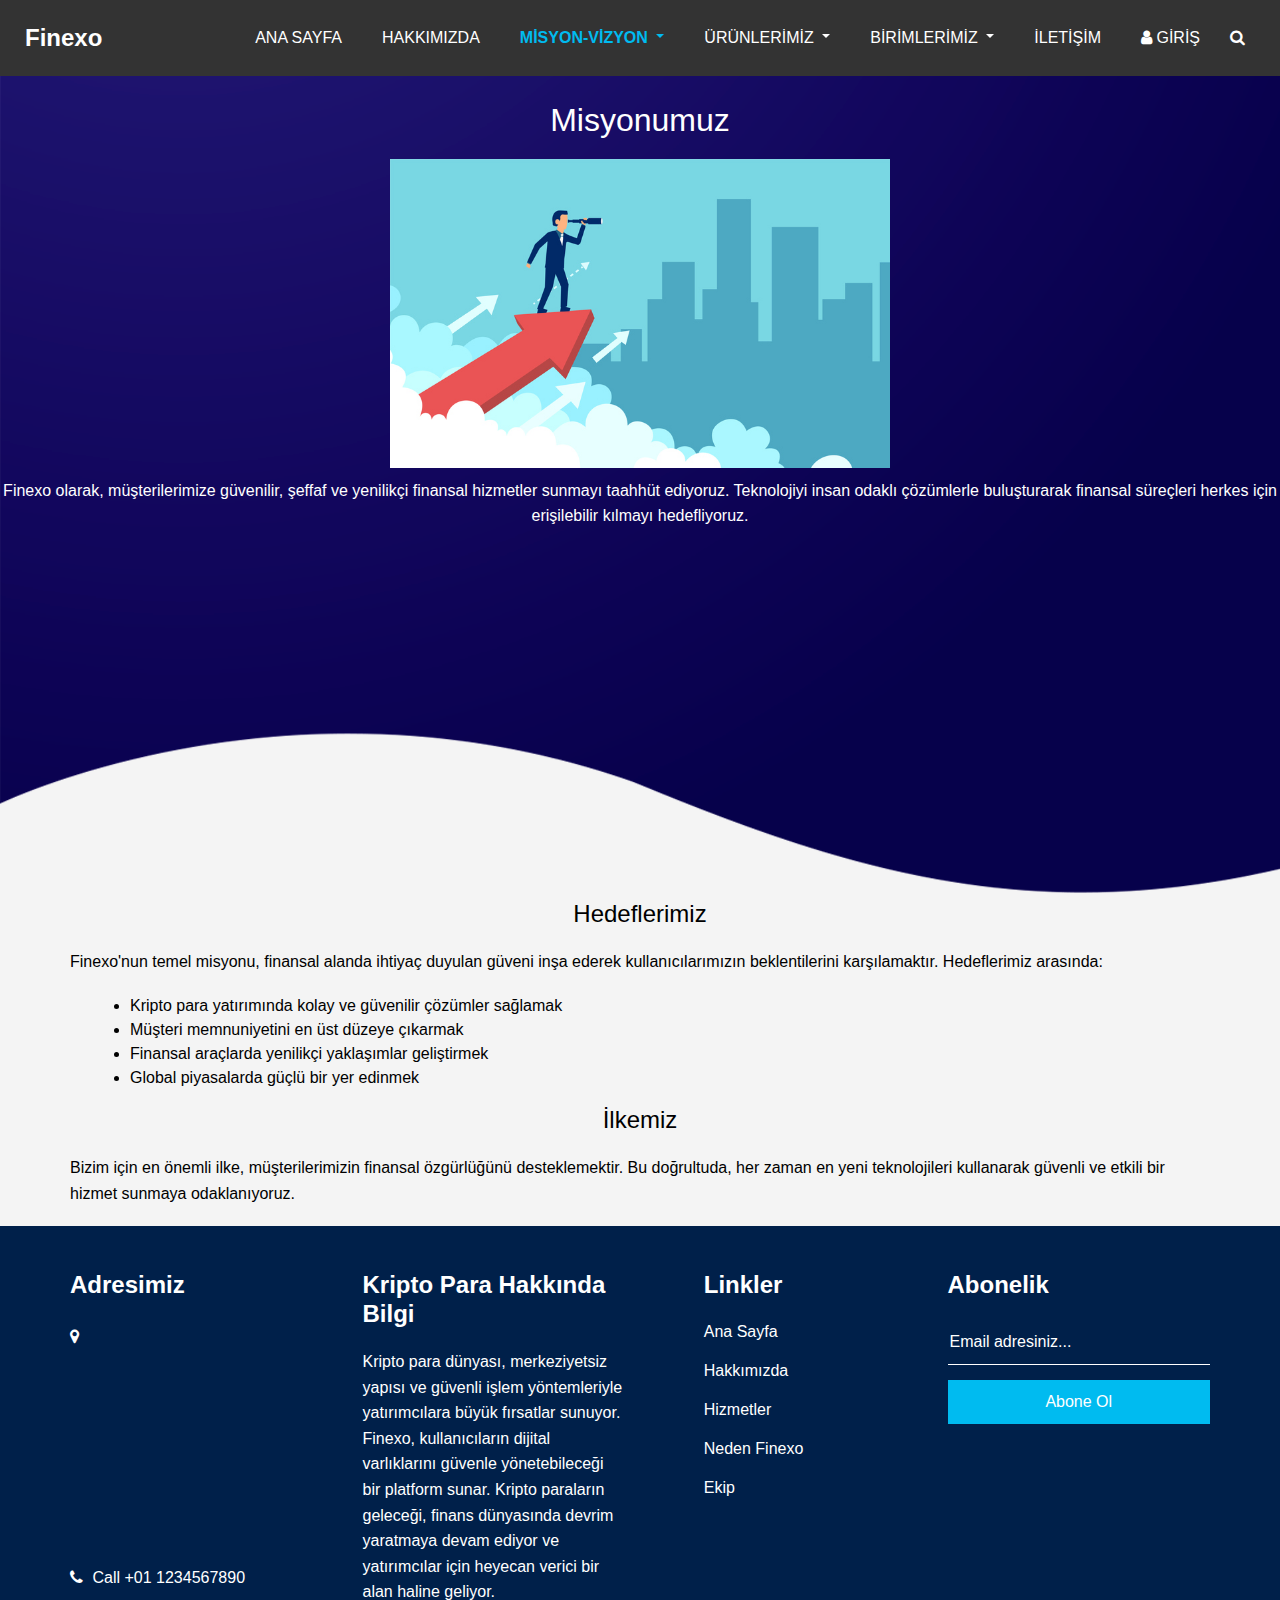
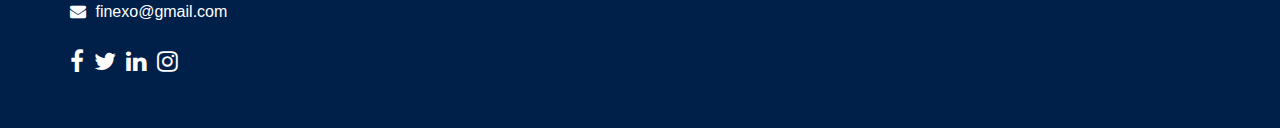
==== commit f7290c50: "nee changes" ====
--- a/mission.html
+++ b/mission.html
@@ -141,28 +141,30 @@
         </div>
       </section>
 
-      <section class="details-section">
-        <div class="container">
-          <h2 style="color: white;">Hedeflerimiz</h2>
-          <p style="color: white;">Finexo'nun temel misyonu, finansal alanda ihtiyaç duyulan güveni inşa ederek
-            kullanıcılarımızın
-            beklentilerini karşılamaktır. Hedeflerimiz arasında:</p>
-          <ul>
-            <li style="color: white;">Kripto para yatırımında kolay ve güvenilir çözümler sağlamak</li>
-            <li style="color: white;">Müşteri memnuniyetini en üst düzeye çıkarmak</li>
-            <li style="color: white;">Finansal araçlarda yenilikçi yaklaşımlar geliştirmek</li>
-            <li style="color: white;">Global piyasalarda güçlü bir yer edinmek</li>
-          </ul>
-
-          <h2 style="color: white">İlkemiz</h2>
-          <p style="color: white">Bizim için en önemli ilke, müşterilerimizin finansal özgürlüğünü desteklemektir. Bu
-            doğrultuda, her zaman
-            en
-            yeni teknolojileri kullanarak güvenli ve etkili bir hizmet sunmaya odaklanıyoruz.</p>
-        </div>
-      </section>
+
     </main>
   </div>
+
+  <section class="details-section">
+    <div class="container">
+      <h2 style="color: black;">Hedeflerimiz</h2>
+      <p style="color: black;">Finexo'nun temel misyonu, finansal alanda ihtiyaç duyulan güveni inşa ederek
+        kullanıcılarımızın
+        beklentilerini karşılamaktır. Hedeflerimiz arasında:</p>
+      <ul>
+        <li style="color: black;">Kripto para yatırımında kolay ve güvenilir çözümler sağlamak</li>
+        <li style="color: black;">Müşteri memnuniyetini en üst düzeye çıkarmak</li>
+        <li style="color: black;">Finansal araçlarda yenilikçi yaklaşımlar geliştirmek</li>
+        <li style="color: black;">Global piyasalarda güçlü bir yer edinmek</li>
+      </ul>
+
+      <h2 style="color: black">İlkemiz</h2>
+      <p style="color: black">Bizim için en önemli ilke, müşterilerimizin finansal özgürlüğünü desteklemektir. Bu
+        doğrultuda, her zaman
+        en
+        yeni teknolojileri kullanarak güvenli ve etkili bir hizmet sunmaya odaklanıyoruz.</p>
+    </div>
+  </section>
 
   <!-- info section -->
 
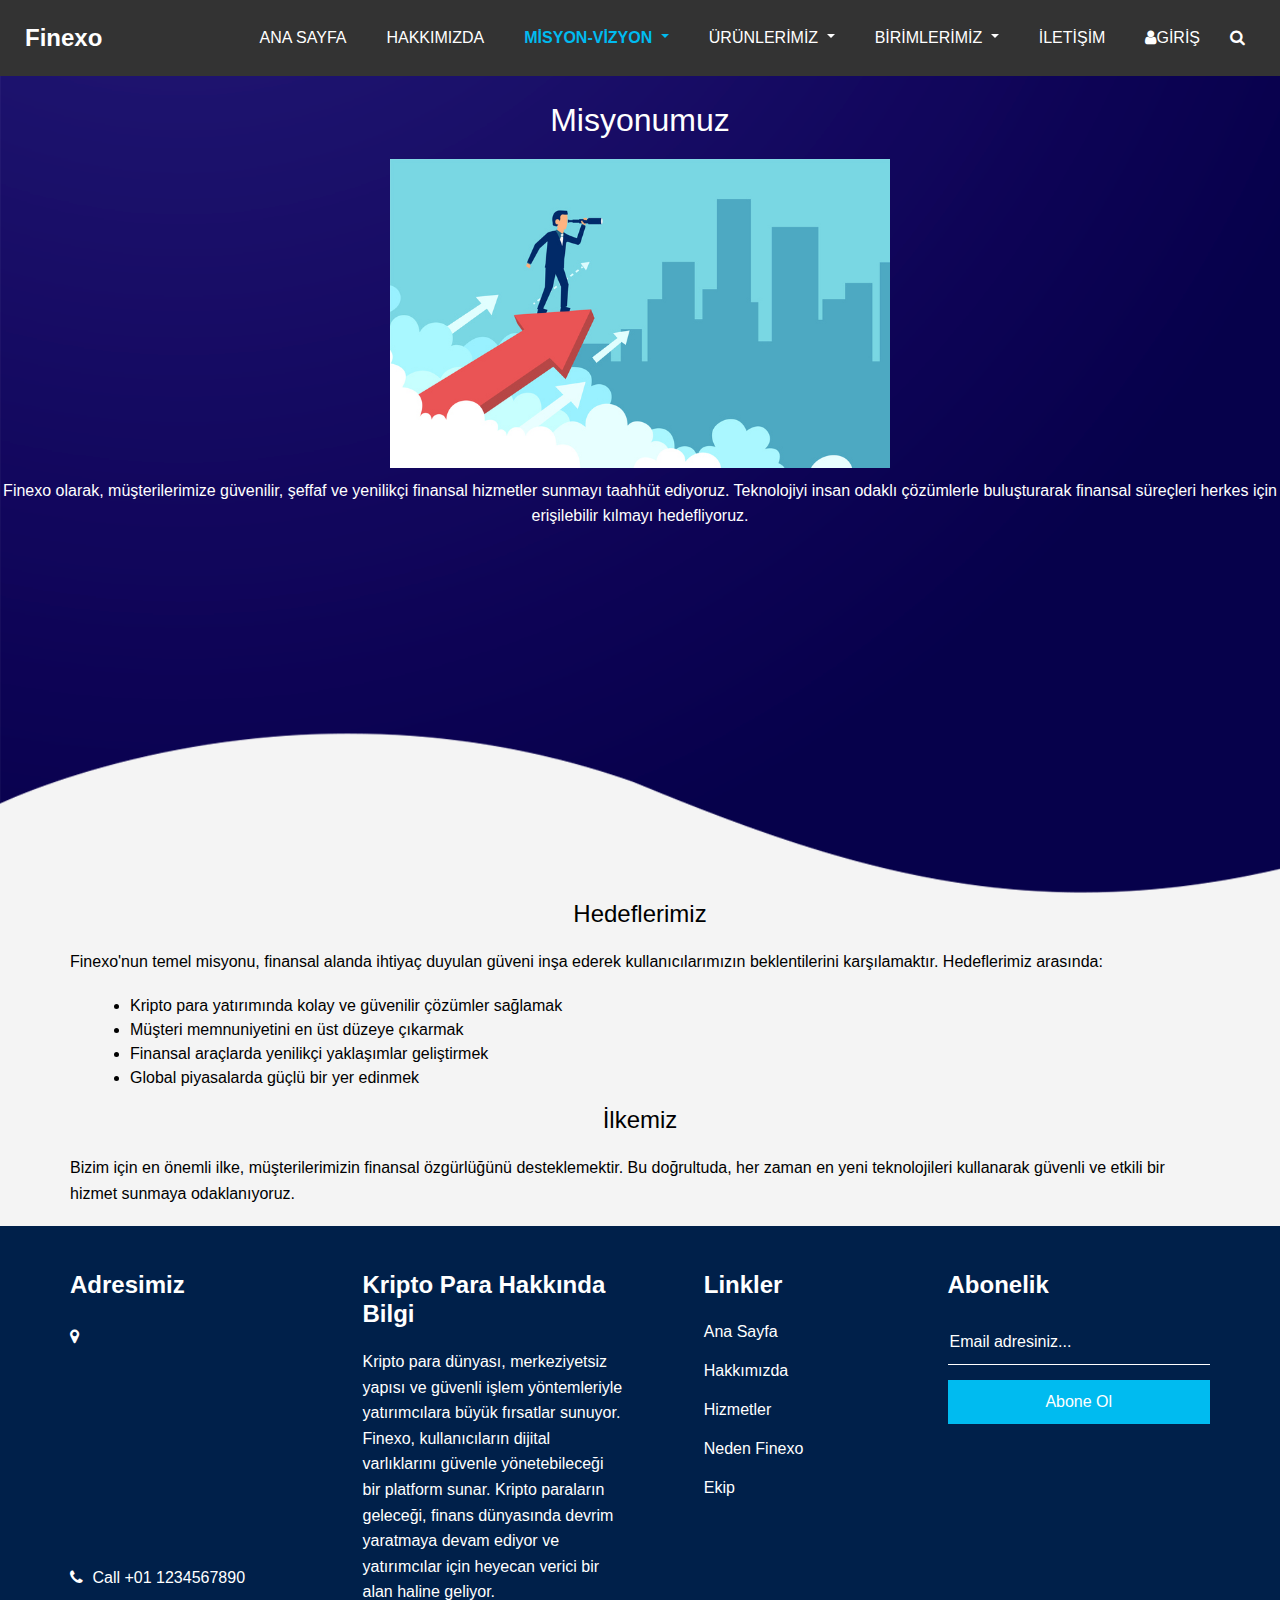
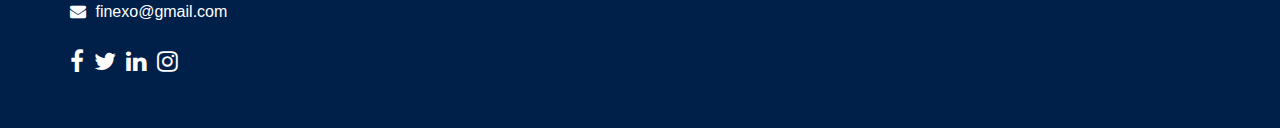
==== commit 6c70e681: "Update mission.html" ====
--- a/mission.html
+++ b/mission.html
@@ -111,7 +111,7 @@
                 <a class="nav-link" href="contact.html">İletişim</a>
               </li>
               <li class="nav-item">
-                <a class="nav-link" href="#"> <i class="fa fa-user" aria-hidden="true"></i> Giriş</a>
+                <a class="nav-link" href="#"> <i class="fa fa-user" aria-hidden="true"></i>Giriş</a>
               </li>
               <form class="form-inline">
                 <button class="btn my-2 my-sm-0 nav_search-btn" type="submit">
@@ -278,4 +278,4 @@
   <script src="https://stackpath.bootstrapcdn.com/bootstrap/4.3.1/js/bootstrap.min.js"></script>
 </body>
 
-</html>+</html>
